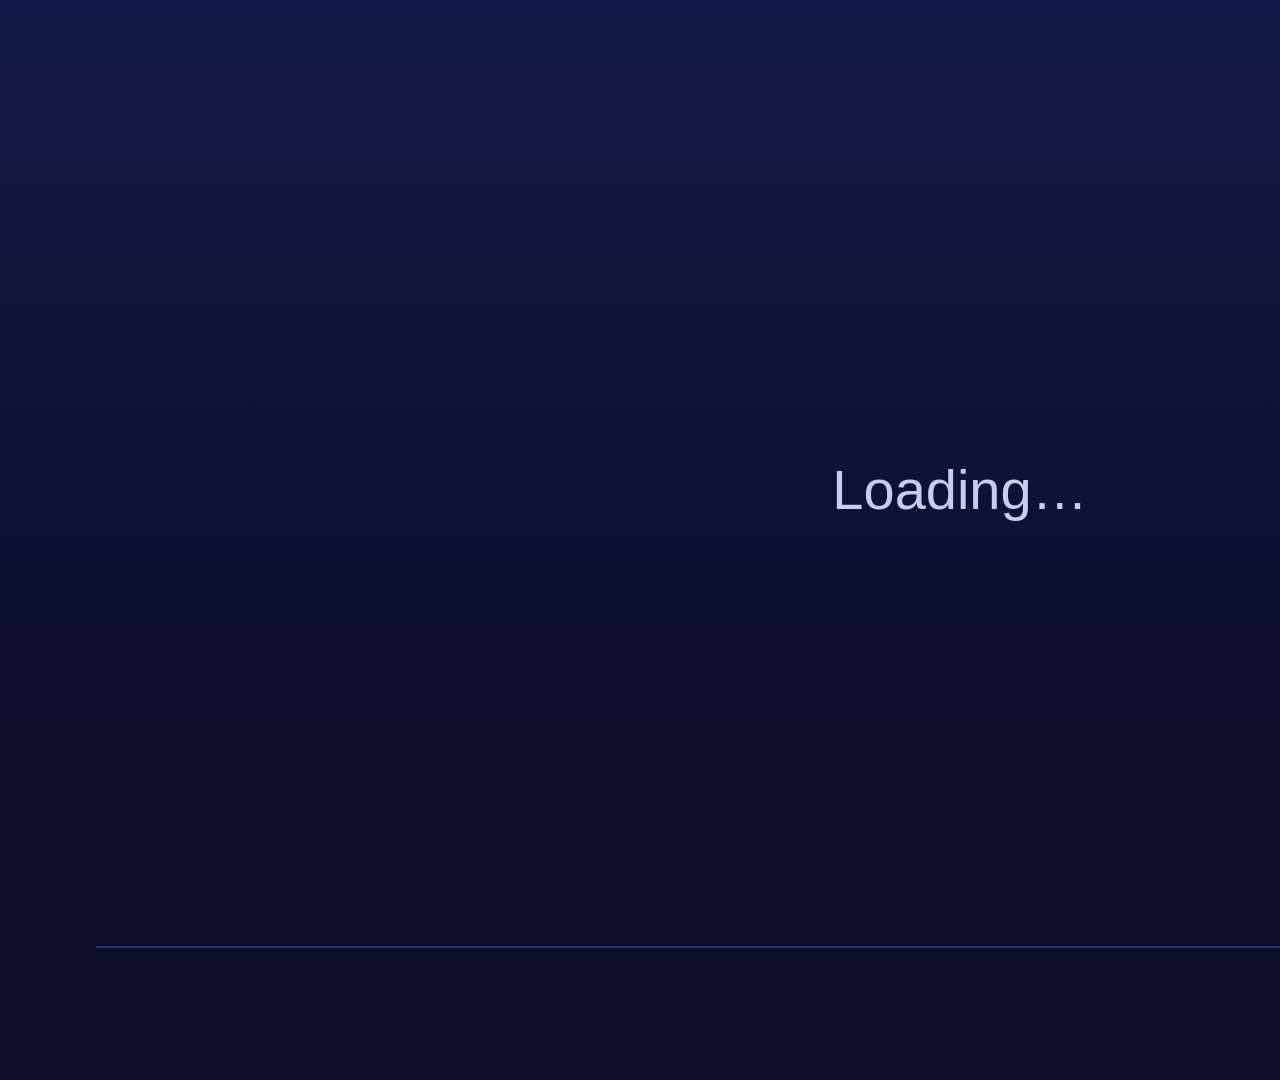
==== index.html @ ddee7e38 "Scaffold page, 10-foot stylesheet and project layout Co-Authored-By: Claude Opus 5.5 <noreply@anthro" ====
<!DOCTYPE html>
<html lang="en">
<head>
  <meta charset="utf-8">
  <meta name="viewport" content="width=device-width, initial-scale=1">
  <title>Couples Quiz TV</title>
  <link rel="stylesheet" href="styles/main.css">
  <script>
    /* There are no dev tools on a TV, so show any script error on screen. */
    window.onerror = function (msg, src, line) {
      var box = document.getElementById('fatal');
      if (!box) { return false; }
      box.style.display = 'block';
      box.appendChild(document.createTextNode(msg + ' (' + (src || '').split('/').pop() + ':' + line + ')\n'));
      return false;
    };
  </script>
</head>
<body>
  <div id="stage">
    <div id="safe">
      <div id="screen"><div class="loading">Loading…</div></div>
      <div id="hints"></div>
    </div>
    <div id="modal-layer"></div>
    <div id="toast"></div>
    <div id="debug"></div>
    <pre id="fatal"></pre>
  </div>
  <noscript>This game needs JavaScript.</noscript>

  <script src="src/nav.js"></script>
  <script src="src/input.js"></script>
  <script src="src/storage.js"></script>
  <script src="src/questions.js"></script>
  <script src="src/game.js"></script>
  <script src="src/sound.js"></script>
  <script src="src/ui.js"></script>
  <script src="src/debug.js"></script>
  <script src="src/router.js"></script>
  <script src="src/screens/title.js"></script>
  <script src="src/screens/settings.js"></script>
  <script src="src/screens/remote.js"></script>
  <script src="src/screens/howto.js"></script>
  <script src="src/screens/setup.js"></script>
  <script src="src/screens/names.js"></script>
  <script src="src/screens/category.js"></script>
  <script src="src/screens/interstitial.js"></script>
  <script src="src/screens/question.js"></script>
  <script src="src/screens/reveal.js"></script>
  <script src="src/screens/results.js"></script>
  <script src="src/main.js"></script>
</body>
</html>
---- styles/main.css ----
/* Couples Quiz TV
 * Everything is laid out on a fixed 1920x1080 stage that main.js scales to fit the
 * browser window, so all sizes below are in "TV pixels".
 * Kept to widely supported CSS (flexbox, transforms, calc): no grid, no flex gap,
 * no inset, no CSS variables, so old TV browsers render it the same way. */

html, body {
  margin: 0;
  padding: 0;
  width: 100%;
  height: 100%;
  overflow: hidden;
  background: #0b0f2a;
  color: #ffffff;
  font-family: Roboto, "Segoe UI", "Helvetica Neue", Arial, sans-serif;
}

#stage {
  position: absolute;
  left: 0;
  top: 0;
  width: 1920px;
  height: 1080px;
  overflow: hidden;
  background: #0b0f2a;
  background-image: -webkit-linear-gradient(top, #121845 0%, #0b0f2a 70%);
  background-image: linear-gradient(to bottom, #121845 0%, #0b0f2a 70%);
  -webkit-transform-origin: 0 0;
  transform-origin: 0 0;
  font-size: 36px;
  line-height: 1.3;
}

/* 5% safe area on every edge for TV overscan: 96px left/right, 54px top/bottom. */
#safe {
  position: absolute;
  left: 96px;
  right: 96px;
  top: 54px;
  bottom: 54px;
}

#screen {
  position: absolute;
  left: 0;
  right: 0;
  top: 0;
  bottom: 84px;
}

.screen {
  position: absolute;
  left: 0;
  top: 0;
  right: 0;
  bottom: 0;
  display: -webkit-flex;
  display: flex;
  -webkit-flex-direction: column;
  flex-direction: column;
}

.loading {
  font-size: 56px;
  text-align: center;
  padding-top: 400px;
  color: #c8cdf0;
}

/* ---------- Hint bar ---------- */

#hints {
  position: absolute;
  left: 0;
  right: 0;
  bottom: 0;
  height: 64px;
  font-size: 32px;
  color: #c8cdf0;
  white-space: nowrap;
  overflow: hidden;
  border-top: 2px solid #2a3170;
  padding-top: 14px;
}

.hint {
  display: inline-block;
  margin-right: 48px;
}

.hint-key {
  display: inline-block;
  min-width: 40px;
  padding: 0 14px;
  margin-right: 12px;
  border: 3px solid #c8cdf0;
  border-radius: 10px;
  text-align: center;
  font-weight: bold;
  color: #ffffff;
  line-height: 44px;
}

/* ---------- Typography ---------- */

.h1 {
  font-size: 72px;
  font-weight: 800;
  margin: 0 0 16px 0;
}

.h2 {
  font-size: 48px;
  font-weight: 700;
  margin: 0 0 16px 0;
}

.sub {
  font-size: 36px;
  color: #c8cdf0;
}

.small {
  font-size: 32px;
  color: #c8cdf0;
}

.center { text-align: center; }

.p1 { color: #ff8a9a; }
.p2 { color: #5ee0d3; }
.good { color: #5df08f; }
.bad { color: #ff7b6b; }

/* ---------- Focusable things ---------- */

.focusable {
  position: relative;
  box-sizing: border-box;
  border-radius: 20px;
  background: #222a66;
  border: 4px solid #3a438f;
}

/* The focus ring: thick, bright and impossible to miss from the sofa. */
.focusable.focused {
  z-index: 2;
  background: #343f9e;
  border-color: #ffffff;
  box-shadow: 0 0 0 8px #ffd400, 0 0 36px 8px rgba(255, 212, 0, 0.45);
  -webkit-transform: scale(1.04);
  transform: scale(1.04);
}

.btn {
  display: inline-block;
  font-size: 44px;
  font-weight: 700;
  padding: 20px 56px;
  text-align: center;
  color: #ffffff;
}

.btn.primary { background: #3c2fa0; border-color: #6a5cf0; }
.btn.danger { background: #7a1f2b; border-color: #c2414f; }

.btn-row {
  text-align: center;
  margin-top: 32px;
}

.btn-row .btn { margin: 0 20px; }

/* ---------- Title ---------- */

.title-wrap {
  text-align: center;
  padding-top: 70px;
}

.logo {
  font-size: 150px;
  font-weight: 900;
  letter-spacing: 2px;
  line-height: 1.1;
}

.logo-heart {
  color: #ffd400;
  margin: 0 24px;
}

.tagline {
  font-size: 44px;
  color: #c8cdf0;
  margin-top: 16px;
}

.menu {
  width: 640px;
  margin: 56px auto 0 auto;
}

.menu .btn {
  display: block;
  margin-bottom: 28px;
}

.record {
  text-align: center;
  margin-top: 20px;
}

/* ---------- Player setup ---------- */

.players {
  text-align: center;
  margin-top: 48px;
  white-space: nowrap;
}

.player-card {
  display: inline-block;
  width: 640px;
  height: 330px;
  margin: 0 32px;
  padding-top: 44px;
  vertical-align: top;
  text-align: center;
}

.player-label {
  font-size: 36px;
  color: #c8cdf0;
}

.player-name {
  font-size: 88px;
  font-weight: 800;
  margin: 18px 0;
  white-space: nowrap;
  overflow: hidden;
}

/* ---------- Name editor / on-screen keyboard ---------- */

.name-field {
  width: 1100px;
  margin: 8px auto 20px auto;
  padding: 10px 32px;
  font-size: 72px;
  font-weight: 800;
  background: #050822;
  border: 4px solid #3a438f;
  border-radius: 20px;
  min-height: 96px;
  text-align: center;
}

.cursor {
  display: inline-block;
  width: 6px;
  height: 72px;
  margin-left: 6px;
  vertical-align: -10px;
  background: #ffd400;
  -webkit-animation: blink 1s step-end infinite;
  animation: blink 1s step-end infinite;
}

@-webkit-keyframes blink { 50% { opacity: 0; } }
@keyframes blink { 50% { opacity: 0; } }

.kb {
  width: 1300px;
  margin: 0 auto;
}

.kb-row {
  height: 92px;
  white-space: nowrap;
}

.kb-row.presets { height: 104px; margin-bottom: 8px; }

.key {
  display: inline-block;
  vertical-align: top;
  height: 80px;
  line-height: 72px;
  margin: 6px;
  font-size: 40px;
  font-weight: 700;
  text-align: center;
  border-radius: 14px;
  overflow: hidden;
}

.key.chip {
  height: 88px;
  line-height: 80px;
  font-size: 36px;
  background: #2b2470;
  border-color: #5a4fd0;
}

.key.action { font-size: 36px; background: #1a2050; }
.key.done { background: #1e7a46; border-color: #3fc27a; }
.key.on { background: #6a5cf0; }

/* ---------- Category select ---------- */

.rounds-row {
  text-align: center;
  margin: 8px 0 28px 0;
  white-space: nowrap;
}

.rounds-label {
  display: inline-block;
  font-size: 36px;
  color: #c8cdf0;
  margin-right: 24px;
}

.pill {
  display: inline-block;
  width: 150px;
  margin: 0 12px;
  padding: 10px 0;
  font-size: 40px;
  font-weight: 700;
  text-align: center;
  border-radius: 40px;
}

.pill.selected {
  background: #ffd400;
  border-color: #ffd400;
  color: #111111;
}

.cats {
  white-space: nowrap;
  text-align: center;
}

.cat-row {
  height: 296px;
}

.cat-card {
  display: inline-block;
  vertical-align: top;
  width: 520px;
  height: 260px;
  margin: 0 18px;
  padding: 28px 32px;
  text-align: left;
  white-space: normal;
}

.cat-name {
  font-size: 46px;
  font-weight: 800;
  margin-bottom: 10px;
}

.cat-desc {
  font-size: 32px;
  color: #c8cdf0;
}

.badge {
  display: inline-block;
  margin-top: 14px;
  padding: 2px 18px;
  border-radius: 20px;
  font-size: 32px;
  background: #0b0f2a;
  color: #ffd400;
}

/* ---------- Scoreboard ---------- */

.topbar {
  height: 84px;
  white-space: nowrap;
}

.topbar-left {
  float: left;
  font-size: 40px;
  color: #c8cdf0;
  line-height: 72px;
}

.scoreboard {
  float: right;
}

.score {
  display: inline-block;
  margin-left: 20px;
  padding: 6px 30px;
  font-size: 40px;
  font-weight: 700;
  border-radius: 40px;
  background: #1a2050;
  border: 4px solid #1a2050;
}

.score.active { border-color: #ffd400; }
.score-num { color: #ffffff; margin-left: 14px; }

/* ---------- Pass the remote ---------- */

.pass {
  text-align: center;
  padding-top: 90px;
}

.pass-label {
  font-size: 48px;
  color: #c8cdf0;
}

.pass-name {
  font-size: 160px;
  font-weight: 900;
  line-height: 1.15;
  margin: 10px 0 24px 0;
}

.pass-line {
  font-size: 44px;
  margin-bottom: 48px;
}

/* ---------- Question ---------- */

.timer {
  height: 22px;
  border-radius: 11px;
  background: #1a2050;
  overflow: hidden;
  margin-bottom: 18px;
}

.timer-fill {
  height: 100%;
  background: #5df08f;
  -webkit-transform-origin: 0 0;
  transform-origin: 0 0;
  -webkit-transition: -webkit-transform 0.25s linear;
  transition: transform 0.25s linear;
}

.timer-fill.low { background: #ff7b6b; }

.prompt {
  font-size: 40px;
  color: #c8cdf0;
  margin-bottom: 12px;
}

.question {
  font-size: 60px;
  font-weight: 800;
  line-height: 1.2;
  min-height: 150px;
  margin-bottom: 20px;
}

.options {
  margin: 0 -16px;
}

.option {
  display: inline-block;
  vertical-align: top;
  width: -webkit-calc(50% - 32px);
  width: calc(50% - 32px);
  height: 190px;
  margin: 16px;
  padding: 20px 32px 20px 128px;
  font-size: 46px;
  font-weight: 700;
  line-height: 1.2;
  overflow: hidden;
}

.option-text {
  display: table-cell;
  height: 142px;
  vertical-align: middle;
}

.letter {
  position: absolute;
  left: 24px;
  top: 50%;
  margin-top: -40px;
  width: 80px;
  height: 80px;
  line-height: 80px;
  border-radius: 40px;
  text-align: center;
  font-size: 44px;
  background: #0b0f2a;
  color: #ffd400;
}

.option.correct { background: #1b7f45; border-color: #5df08f; }
.option.wrong { background: #9b2c22; border-color: #ff7b6b; }
.option.dim { opacity: 0.4; }

.tag {
  display: block;
  font-size: 32px;
  font-weight: 400;
  color: #ffffff;
  margin-top: 6px;
}

.locked {
  text-align: center;
  padding-top: 40px;
}

.lock-icon {
  display: inline-block;
  width: 120px;
  height: 90px;
  margin: 70px 0 30px 0;
  border-radius: 16px;
  background: #ffd400;
  position: relative;
}

.lock-icon:before {
  content: "";
  position: absolute;
  left: 22px;
  top: -62px;
  width: 52px;
  height: 56px;
  border: 12px solid #ffd400;
  border-bottom: 0;
  border-radius: 40px 40px 0 0;
}

/* ---------- Reveal ---------- */

.headline {
  font-size: 96px;
  font-weight: 900;
  text-align: center;
  line-height: 1.1;
}

.points {
  text-align: center;
  font-size: 48px;
  margin: 10px 0 18px 0;
}

.mini-question {
  font-size: 40px;
  color: #c8cdf0;
  text-align: center;
  margin-bottom: 4px;
}

.options.compact .option {
  height: 150px;
  font-size: 40px;
  margin: 12px 16px;
}

.options.compact .option-text { height: 102px; }

/* ---------- Results ---------- */

.final {
  text-align: center;
  white-space: nowrap;
  margin-top: 24px;
}

.final-card {
  display: inline-block;
  vertical-align: top;
  width: 640px;
  margin: 0 32px;
  padding: 24px 32px;
  border-radius: 24px;
  background: #1a2050;
  border: 4px solid #1a2050;
  text-align: left;
}

.final-card.winner { border-color: #ffd400; }

.final-name {
  font-size: 64px;
  font-weight: 800;
  text-align: center;
}

.final-score {
  font-size: 96px;
  font-weight: 900;
  text-align: center;
  line-height: 1.1;
}

.stat {
  font-size: 36px;
  border-top: 2px solid #2a3170;
  padding: 8px 0;
}

.stat-val {
  float: right;
  font-weight: 700;
}

/* ---------- Settings ---------- */

.setting {
  display: block;
  height: 76px;
  line-height: 68px;
  margin: 0 0 10px 0;
  padding: 0 32px;
  font-size: 38px;
}

.setting-val {
  float: right;
  font-weight: 700;
  color: #ffd400;
}

/* ---------- How to play ---------- */

.howto {
  font-size: 36px;
  line-height: 1.35;
}

.howto p { margin: 0 0 18px 0; }
.howto b { color: #ffd400; }

/* ---------- Remote check ---------- */

.keys-check {
  text-align: center;
  margin: 24px 0;
}

.check {
  display: inline-block;
  width: 240px;
  margin: 0 12px;
  padding: 24px 0;
  border-radius: 20px;
  background: #1a2050;
  border: 4px solid #3a438f;
  font-size: 36px;
  font-weight: 700;
}

.check.ok { background: #1b7f45; border-color: #5df08f; }

.test-area {
  display: block;
  margin: 0 auto 24px auto;
  width: 1200px;
  padding: 28px;
  text-align: center;
  font-size: 40px;
}

.keylog {
  font-family: "Droid Sans Mono", "Courier New", monospace;
  font-size: 32px;
  text-align: center;
  color: #c8cdf0;
  min-height: 210px;
}

/* ---------- Modal, toast, debug, fatal ---------- */

.backdrop {
  position: absolute;
  left: 0;
  top: 0;
  right: 0;
  bottom: 0;
  z-index: 50;
  background: rgba(0, 0, 0, 0.78);
}

.modal-box {
  position: absolute;
  left: 460px;
  top: 300px;
  width: 1000px;
  padding: 56px 40px;
  box-sizing: border-box;
  border-radius: 28px;
  background: #1d2358;
  border: 4px solid #6a5cf0;
  text-align: center;
}

#toast {
  position: absolute;
  left: 360px;
  right: 360px;
  bottom: 170px;
  z-index: 60;
  padding: 24px 32px;
  border-radius: 20px;
  background: #ffd400;
  color: #111111;
  font-size: 38px;
  font-weight: 700;
  text-align: center;
  display: none;
}

#debug {
  position: absolute;
  right: 96px;
  top: 54px;
  width: 900px;
  z-index: 100;
  padding: 18px 24px;
  border: 4px solid #ffd400;
  border-radius: 16px;
  background: rgba(0, 0, 0, 0.9);
  font-family: "Droid Sans Mono", "Courier New", monospace;
  font-size: 30px;
  line-height: 1.3;
  white-space: pre-wrap;
  word-wrap: break-word;
  display: none;
}

.debug-big {
  font-size: 40px;
  color: #ffd400;
}

#fatal {
  position: absolute;
  left: 96px;
  right: 96px;
  bottom: 140px;
  z-index: 200;
  margin: 0;
  padding: 20px;
  background: #7a1f2b;
  color: #ffffff;
  font-size: 32px;
  white-space: pre-wrap;
  display: none;
}
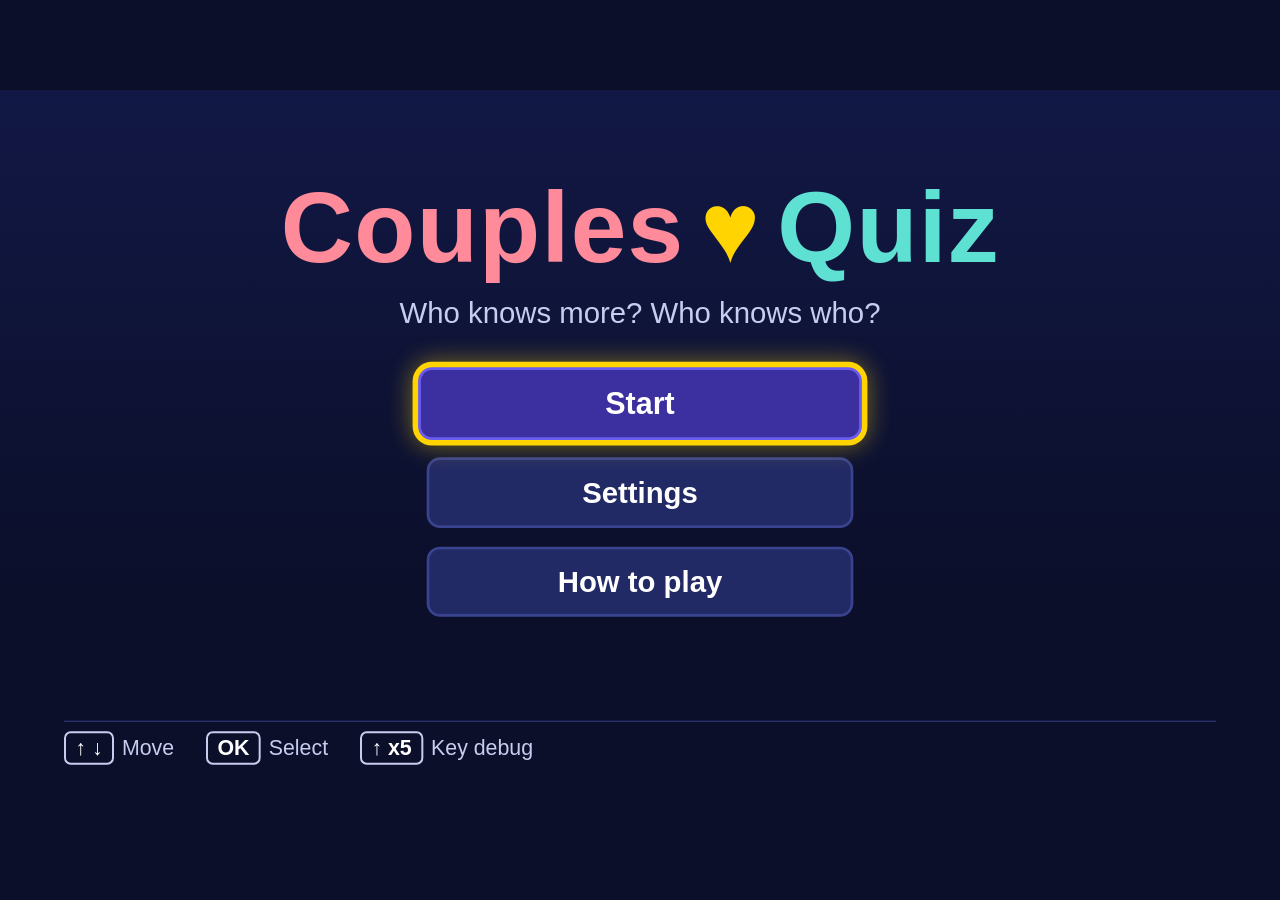
==== commit 3eb24dff: "Add synthesized sound effects and a funky background music loop Clicks on move/select/back, typing s" ====
--- a/index.html
+++ b/index.html
@@ -34,6 +34,7 @@
   <script src="src/storage.js"></script>
   <script src="src/questions.js"></script>
   <script src="src/game.js"></script>
+  <script src="src/settings.js"></script>
   <script src="src/sound.js"></script>
   <script src="src/ui.js"></script>
   <script src="src/debug.js"></script>
--- a/styles/main.css
+++ b/styles/main.css
@@ -346,34 +346,39 @@
 }
 
 .cat-row {
-  height: 296px;
+  height: 316px;
 }
 
 .cat-card {
   display: inline-block;
   vertical-align: top;
   width: 520px;
-  height: 260px;
+  height: 290px;
   margin: 0 18px;
-  padding: 28px 32px;
+  padding: 24px 32px;
   text-align: left;
   white-space: normal;
+  overflow: hidden;
 }
 
 .cat-name {
   font-size: 46px;
   font-weight: 800;
-  margin-bottom: 10px;
+  line-height: 1.2;
+  margin-bottom: 8px;
 }
 
 .cat-desc {
   font-size: 32px;
   color: #c8cdf0;
+  max-height: 84px;
+  overflow: hidden;
 }
 
 .badge {
-  display: inline-block;
-  margin-top: 14px;
+  position: absolute;
+  left: 32px;
+  bottom: 16px;
   padding: 2px 18px;
   border-radius: 20px;
   font-size: 32px;
@@ -630,9 +635,9 @@
 
 .setting {
   display: block;
-  height: 76px;
-  line-height: 68px;
-  margin: 0 0 10px 0;
+  height: 68px;
+  line-height: 60px;
+  margin: 0 0 8px 0;
   padding: 0 32px;
   font-size: 38px;
 }
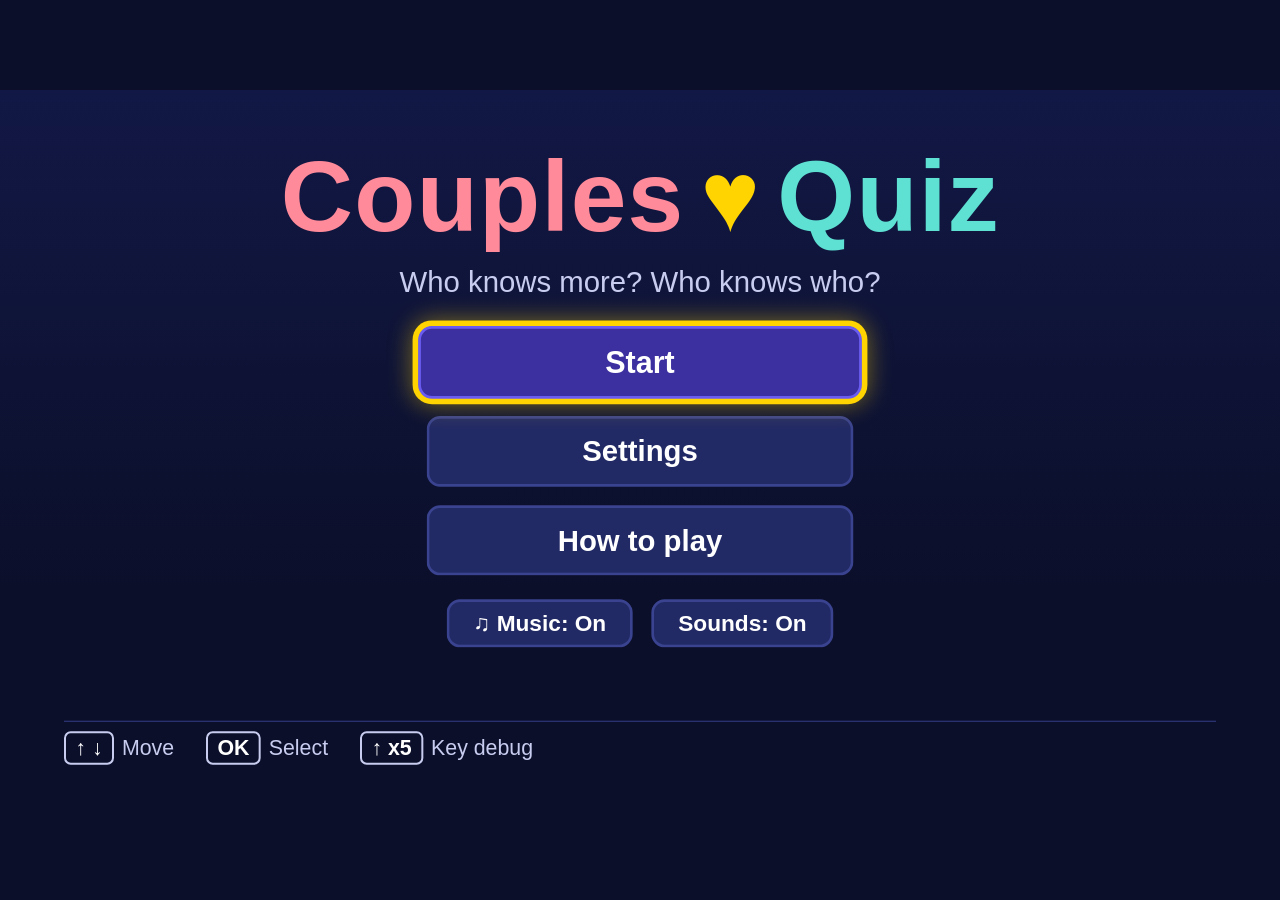
==== commit da2fa4d9: "Fix zoomed-in display in TV browsers that open pages in overview mode TV Bro's WebView (wide viewpor" ====
--- a/index.html
+++ b/index.html
@@ -2,9 +2,9 @@
 <html lang="en">
 <head>
   <meta charset="utf-8">
-  <meta name="viewport" content="width=device-width, initial-scale=1">
+  <meta name="viewport" content="width=device-width, initial-scale=1, minimum-scale=1, maximum-scale=1, user-scalable=no">
   <title>Couples Quiz TV</title>
-  <link rel="stylesheet" href="styles/main.css">
+  <link rel="stylesheet" href="styles/main.css?v=3">
   <script>
     /* There are no dev tools on a TV, so show any script error on screen. */
     window.onerror = function (msg, src, line) {
@@ -17,6 +17,7 @@
   </script>
 </head>
 <body>
+  <div id="viewport">
   <div id="stage">
     <div id="safe">
       <div id="screen"><div class="loading">Loading…</div></div>
@@ -27,29 +28,30 @@
     <div id="debug"></div>
     <pre id="fatal"></pre>
   </div>
+  </div>
   <noscript>This game needs JavaScript.</noscript>
 
-  <script src="src/nav.js"></script>
-  <script src="src/input.js"></script>
-  <script src="src/storage.js"></script>
-  <script src="src/questions.js"></script>
-  <script src="src/game.js"></script>
-  <script src="src/settings.js"></script>
-  <script src="src/sound.js"></script>
-  <script src="src/ui.js"></script>
-  <script src="src/debug.js"></script>
-  <script src="src/router.js"></script>
-  <script src="src/screens/title.js"></script>
-  <script src="src/screens/settings.js"></script>
-  <script src="src/screens/remote.js"></script>
-  <script src="src/screens/howto.js"></script>
-  <script src="src/screens/setup.js"></script>
-  <script src="src/screens/names.js"></script>
-  <script src="src/screens/category.js"></script>
-  <script src="src/screens/interstitial.js"></script>
-  <script src="src/screens/question.js"></script>
-  <script src="src/screens/reveal.js"></script>
-  <script src="src/screens/results.js"></script>
-  <script src="src/main.js"></script>
+  <script src="src/nav.js?v=3"></script>
+  <script src="src/input.js?v=3"></script>
+  <script src="src/storage.js?v=3"></script>
+  <script src="src/questions.js?v=3"></script>
+  <script src="src/game.js?v=3"></script>
+  <script src="src/settings.js?v=3"></script>
+  <script src="src/sound.js?v=3"></script>
+  <script src="src/ui.js?v=3"></script>
+  <script src="src/debug.js?v=3"></script>
+  <script src="src/router.js?v=3"></script>
+  <script src="src/screens/title.js?v=3"></script>
+  <script src="src/screens/settings.js?v=3"></script>
+  <script src="src/screens/remote.js?v=3"></script>
+  <script src="src/screens/howto.js?v=3"></script>
+  <script src="src/screens/setup.js?v=3"></script>
+  <script src="src/screens/names.js?v=3"></script>
+  <script src="src/screens/category.js?v=3"></script>
+  <script src="src/screens/interstitial.js?v=3"></script>
+  <script src="src/screens/question.js?v=3"></script>
+  <script src="src/screens/reveal.js?v=3"></script>
+  <script src="src/screens/results.js?v=3"></script>
+  <script src="src/main.js?v=3"></script>
 </body>
 </html>
--- a/styles/main.css
+++ b/styles/main.css
@@ -13,6 +13,18 @@
   background: #0b0f2a;
   color: #ffffff;
   font-family: Roboto, "Segoe UI", "Helvetica Neue", Arial, sans-serif;
+}
+
+/* The stage is 1920px wide before scaling. Inside this fixed, clipped wrapper it can't
+ * make the page wider, which made TV browsers in "fit page" mode report a 1920px
+ * window and skip the scaling. */
+#viewport {
+  position: fixed;
+  left: 0;
+  top: 0;
+  width: 100%;
+  height: 100%;
+  overflow: hidden;
 }
 
 #stage {
@@ -175,7 +187,7 @@
 
 .title-wrap {
   text-align: center;
-  padding-top: 70px;
+  padding-top: 24px;
 }
 
 .logo {
@@ -198,7 +210,7 @@
 
 .menu {
   width: 640px;
-  margin: 56px auto 0 auto;
+  margin: 40px auto 0 auto;
 }
 
 .menu .btn {
@@ -422,7 +434,7 @@
 
 .pass {
   text-align: center;
-  padding-top: 90px;
+  padding-top: 40px;
 }
 
 .pass-label {
@@ -635,12 +647,14 @@
 
 .setting {
   display: block;
-  height: 68px;
-  line-height: 60px;
-  margin: 0 0 8px 0;
+  height: 60px;
+  line-height: 52px;
+  margin: 0 0 7px 0;
   padding: 0 32px;
-  font-size: 38px;
-}
+  font-size: 34px;
+}
+
+.screen-settings .btn-row { margin-top: 18px; }
 
 .setting-val {
   float: right;
@@ -774,3 +788,30 @@
   white-space: pre-wrap;
   display: none;
 }
+
+/* ---------- Mute buttons and pointer mode ---------- */
+
+.focusable { cursor: pointer; }
+
+.toggles {
+  text-align: center;
+  margin-top: 8px;
+}
+
+.btn.toggle {
+  font-size: 34px;
+  padding: 10px 36px;
+  margin: 0 14px;
+}
+
+.btn.toggle.off {
+  background: #3a1d2c;
+  border-color: #7a3b55;
+  color: #c8a0b4;
+}
+
+.pill.back-pill {
+  width: 170px;
+  font-size: 34px;
+  padding: 13px 0;
+}
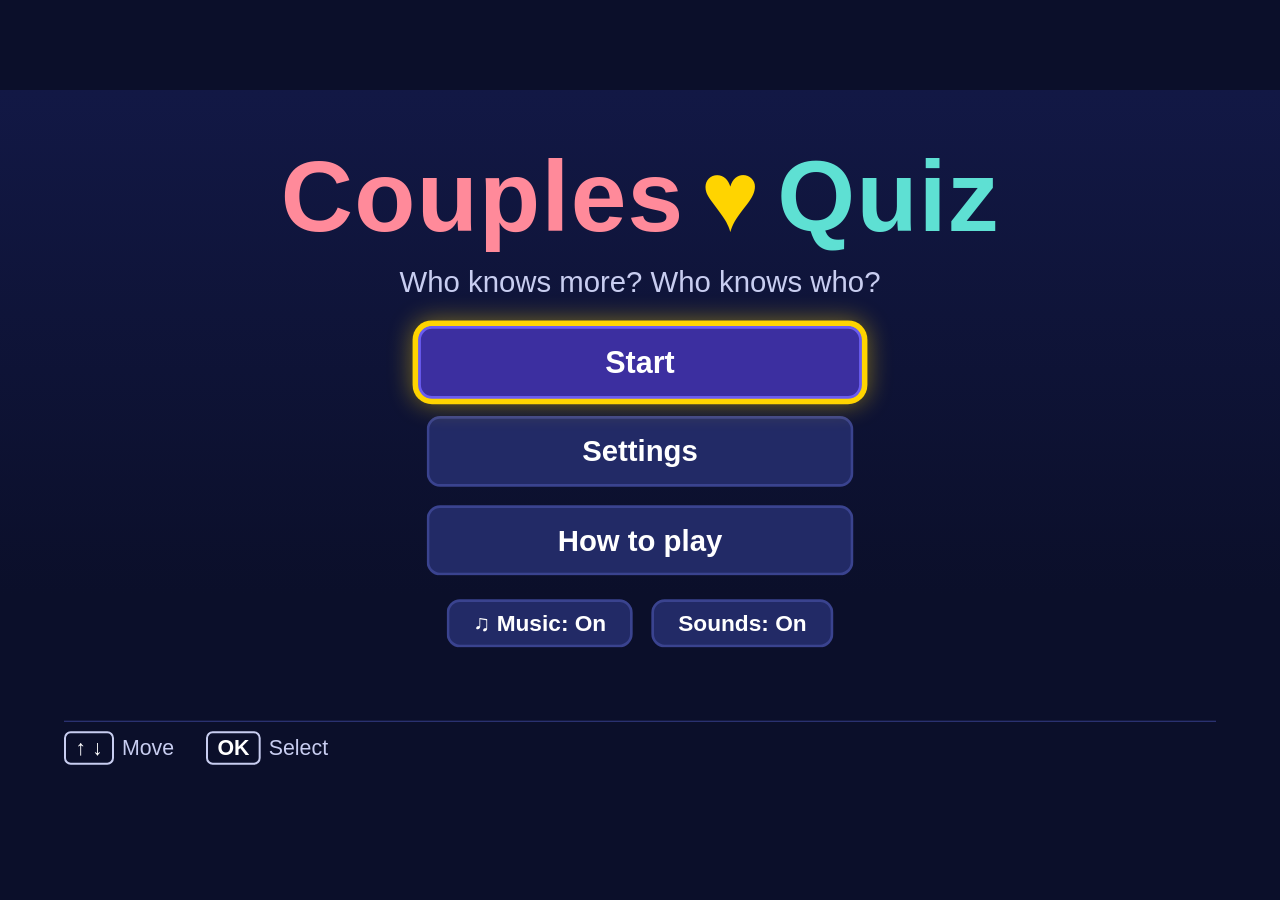
==== commit 03bbf8e6: "Bump asset versions so TVs load the new scripts and styles Co-Authored-By: Claude Opus 5.5 <noreply@" ====
--- a/index.html
+++ b/index.html
@@ -4,14 +4,24 @@
   <meta charset="utf-8">
   <meta name="viewport" content="width=device-width, initial-scale=1, minimum-scale=1, maximum-scale=1, user-scalable=no">
   <title>Couples Quiz TV</title>
-  <link rel="stylesheet" href="styles/main.css?v=3">
+  <link rel="stylesheet" href="styles/main.css?v=6">
   <script>
-    /* There are no dev tools on a TV, so show any script error on screen. */
+    /* There are no dev tools on a TV, so the game's own script errors are kept for the
+     * debug overlay (Up x5) and shown on screen only if the game fails to start.
+     * Errors from scripts the TV browser injects into every page (TV Bro does this)
+     * arrive as a bare "Script error." with no file; they are not ours and are ignored. */
+    window.CQ_ERRORS = [];
     window.onerror = function (msg, src, line) {
+      var ours = src && src.indexOf(location.protocol + '//' + location.host) === 0;
+      if (!ours || /^Script error\.?$/.test(String(msg))) { return true; }
+      var text = msg + ' (' + src.split('/').pop() + ':' + line + ')';
+      window.CQ_ERRORS.push(text);
+      var started = window.CQ && window.CQ.App && window.CQ.App.router && window.CQ.App.router.name;
       var box = document.getElementById('fatal');
-      if (!box) { return false; }
-      box.style.display = 'block';
-      box.appendChild(document.createTextNode(msg + ' (' + (src || '').split('/').pop() + ':' + line + ')\n'));
+      if (!started && box) {
+        box.style.display = 'block';
+        box.appendChild(document.createTextNode(text + '\n'));
+      }
       return false;
     };
   </script>
@@ -31,27 +41,27 @@
   </div>
   <noscript>This game needs JavaScript.</noscript>
 
-  <script src="src/nav.js?v=3"></script>
-  <script src="src/input.js?v=3"></script>
-  <script src="src/storage.js?v=3"></script>
-  <script src="src/questions.js?v=3"></script>
-  <script src="src/game.js?v=3"></script>
-  <script src="src/settings.js?v=3"></script>
-  <script src="src/sound.js?v=3"></script>
-  <script src="src/ui.js?v=3"></script>
-  <script src="src/debug.js?v=3"></script>
-  <script src="src/router.js?v=3"></script>
-  <script src="src/screens/title.js?v=3"></script>
-  <script src="src/screens/settings.js?v=3"></script>
-  <script src="src/screens/remote.js?v=3"></script>
-  <script src="src/screens/howto.js?v=3"></script>
-  <script src="src/screens/setup.js?v=3"></script>
-  <script src="src/screens/names.js?v=3"></script>
-  <script src="src/screens/category.js?v=3"></script>
-  <script src="src/screens/interstitial.js?v=3"></script>
-  <script src="src/screens/question.js?v=3"></script>
-  <script src="src/screens/reveal.js?v=3"></script>
-  <script src="src/screens/results.js?v=3"></script>
-  <script src="src/main.js?v=3"></script>
+  <script src="src/nav.js?v=6"></script>
+  <script src="src/input.js?v=6"></script>
+  <script src="src/storage.js?v=6"></script>
+  <script src="src/questions.js?v=6"></script>
+  <script src="src/game.js?v=6"></script>
+  <script src="src/settings.js?v=6"></script>
+  <script src="src/sound.js?v=6"></script>
+  <script src="src/ui.js?v=6"></script>
+  <script src="src/debug.js?v=6"></script>
+  <script src="src/router.js?v=6"></script>
+  <script src="src/screens/title.js?v=6"></script>
+  <script src="src/screens/settings.js?v=6"></script>
+  <script src="src/screens/remote.js?v=6"></script>
+  <script src="src/screens/howto.js?v=6"></script>
+  <script src="src/screens/setup.js?v=6"></script>
+  <script src="src/screens/names.js?v=6"></script>
+  <script src="src/screens/category.js?v=6"></script>
+  <script src="src/screens/interstitial.js?v=6"></script>
+  <script src="src/screens/question.js?v=6"></script>
+  <script src="src/screens/reveal.js?v=6"></script>
+  <script src="src/screens/results.js?v=6"></script>
+  <script src="src/main.js?v=6"></script>
 </body>
 </html>
--- a/styles/main.css
+++ b/styles/main.css
@@ -324,7 +324,7 @@
 
 .rounds-row {
   text-align: center;
-  margin: 8px 0 28px 0;
+  margin: 4px 0 4px 0;
   white-space: nowrap;
 }
 
@@ -352,45 +352,56 @@
   color: #111111;
 }
 
+.cats-view {
+  overflow: hidden;
+  position: relative;
+}
+
 .cats {
   white-space: nowrap;
   text-align: center;
+  padding-top: 12px;
 }
 
 .cat-row {
-  height: 316px;
+  height: 264px;
 }
 
 .cat-card {
   display: inline-block;
   vertical-align: top;
-  width: 520px;
-  height: 290px;
-  margin: 0 18px;
-  padding: 24px 32px;
+  width: 400px;
+  height: 240px;
+  margin: 0 11px;
+  padding: 18px 24px;
   text-align: left;
   white-space: normal;
   overflow: hidden;
 }
 
+.cat-card.knowme { background: #2e2160; border-color: #5a47b0; }
+
 .cat-name {
-  font-size: 46px;
+  font-size: 40px;
   font-weight: 800;
-  line-height: 1.2;
-  margin-bottom: 8px;
+  line-height: 1.15;
+  max-height: 92px;
+  overflow: hidden;
+  margin-bottom: 4px;
 }
 
 .cat-desc {
   font-size: 32px;
   color: #c8cdf0;
-  max-height: 84px;
-  overflow: hidden;
+  white-space: nowrap;
+  overflow: hidden;
+  text-overflow: ellipsis;
 }
 
 .badge {
   position: absolute;
-  left: 32px;
-  bottom: 16px;
+  left: 24px;
+  bottom: 14px;
   padding: 2px 18px;
   border-radius: 20px;
   font-size: 32px;
@@ -590,12 +601,43 @@
 }
 
 .options.compact .option {
-  height: 150px;
-  font-size: 40px;
-  margin: 12px 16px;
-}
-
-.options.compact .option-text { height: 102px; }
+  height: 112px;
+  font-size: 34px;
+  margin: 8px 16px;
+  padding-top: 12px;
+  padding-bottom: 12px;
+}
+
+.options.compact .option-text { height: 84px; }
+
+.screen-reveal .headline { font-size: 80px; }
+.screen-reveal .points { font-size: 40px; margin: 2px 0 6px 0; }
+.screen-reveal .mini-question { font-size: 36px; margin-bottom: 0; }
+.screen-reveal .btn-row { margin-top: 16px; }
+
+.legend {
+  text-align: center;
+  font-size: 32px;
+  color: #c8cdf0;
+  height: 42px;
+}
+
+.fact {
+  margin: 14px 0 0 0;
+  padding: 16px 28px;
+  border-radius: 20px;
+  background: #102a2a;
+  border: 3px solid #2e8f86;
+  font-size: 34px;
+  line-height: 1.3;
+  max-height: 136px;
+  overflow: hidden;
+}
+
+.fact-label {
+  color: #ffd400;
+  font-weight: 800;
+}
 
 /* ---------- Results ---------- */
 
@@ -815,3 +857,72 @@
   font-size: 34px;
   padding: 13px 0;
 }
+
+/* Long names (up to 14 letters) get a smaller font where names are shown big. */
+.player-name.long { font-size: 62px; }
+.pass-name.long { font-size: 120px; }
+.final-name.long { font-size: 48px; }
+
+/* ---------- Confetti ---------- */
+
+.confetti-layer {
+  position: absolute;
+  left: -96px;
+  top: -54px;
+  width: 1920px;
+  height: 1080px;
+  overflow: hidden;
+  pointer-events: none;
+  z-index: 40;
+}
+
+.confetti {
+  position: absolute;
+  top: -40px;
+  border-radius: 3px;
+  opacity: 0;
+  -webkit-animation-name: confetti-a;
+  animation-name: confetti-a;
+  -webkit-animation-timing-function: linear;
+  animation-timing-function: linear;
+  -webkit-animation-fill-mode: both;
+  animation-fill-mode: both;
+}
+
+.confetti.c1 { -webkit-animation-name: confetti-b; animation-name: confetti-b; }
+.confetti.c2 { -webkit-animation-name: confetti-c; animation-name: confetti-c; border-radius: 50%; }
+
+@-webkit-keyframes confetti-a {
+  0% { opacity: 1; -webkit-transform: translate3d(0, 0, 0) rotate(0deg); }
+  90% { opacity: 1; }
+  100% { opacity: 0; -webkit-transform: translate3d(90px, 1150px, 0) rotate(720deg); }
+}
+@keyframes confetti-a {
+  0% { opacity: 1; transform: translate3d(0, 0, 0) rotate(0deg); }
+  90% { opacity: 1; }
+  100% { opacity: 0; transform: translate3d(90px, 1150px, 0) rotate(720deg); }
+}
+@-webkit-keyframes confetti-b {
+  0% { opacity: 1; -webkit-transform: translate3d(0, 0, 0) rotate(0deg); }
+  50% { -webkit-transform: translate3d(-80px, 560px, 0) rotate(-300deg); }
+  90% { opacity: 1; }
+  100% { opacity: 0; -webkit-transform: translate3d(20px, 1150px, 0) rotate(-620deg); }
+}
+@keyframes confetti-b {
+  0% { opacity: 1; transform: translate3d(0, 0, 0) rotate(0deg); }
+  50% { transform: translate3d(-80px, 560px, 0) rotate(-300deg); }
+  90% { opacity: 1; }
+  100% { opacity: 0; transform: translate3d(20px, 1150px, 0) rotate(-620deg); }
+}
+@-webkit-keyframes confetti-c {
+  0% { opacity: 1; -webkit-transform: translate3d(0, 0, 0) scale(1); }
+  50% { -webkit-transform: translate3d(60px, 560px, 0) scale(0.7); }
+  90% { opacity: 1; }
+  100% { opacity: 0; -webkit-transform: translate3d(-40px, 1150px, 0) scale(1); }
+}
+@keyframes confetti-c {
+  0% { opacity: 1; transform: translate3d(0, 0, 0) scale(1); }
+  50% { transform: translate3d(60px, 560px, 0) scale(0.7); }
+  90% { opacity: 1; }
+  100% { opacity: 0; transform: translate3d(-40px, 1150px, 0) scale(1); }
+}
